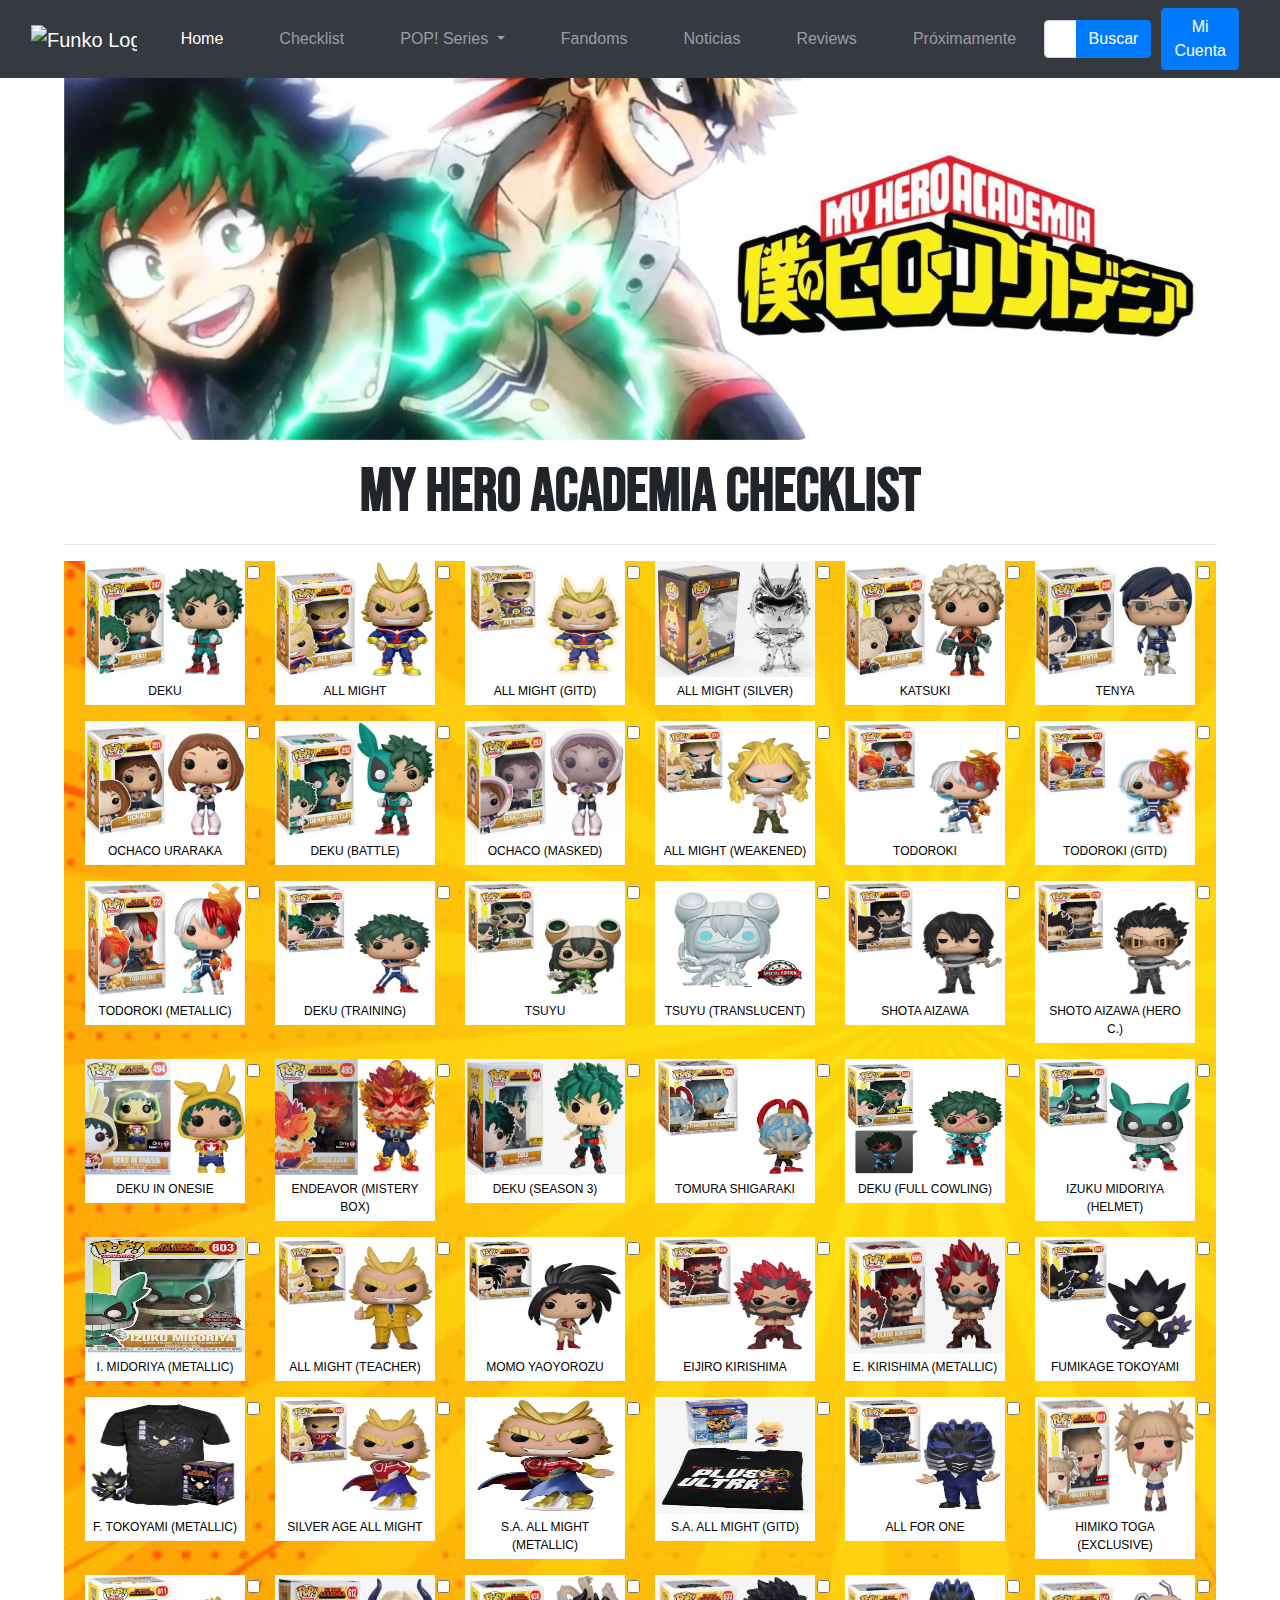
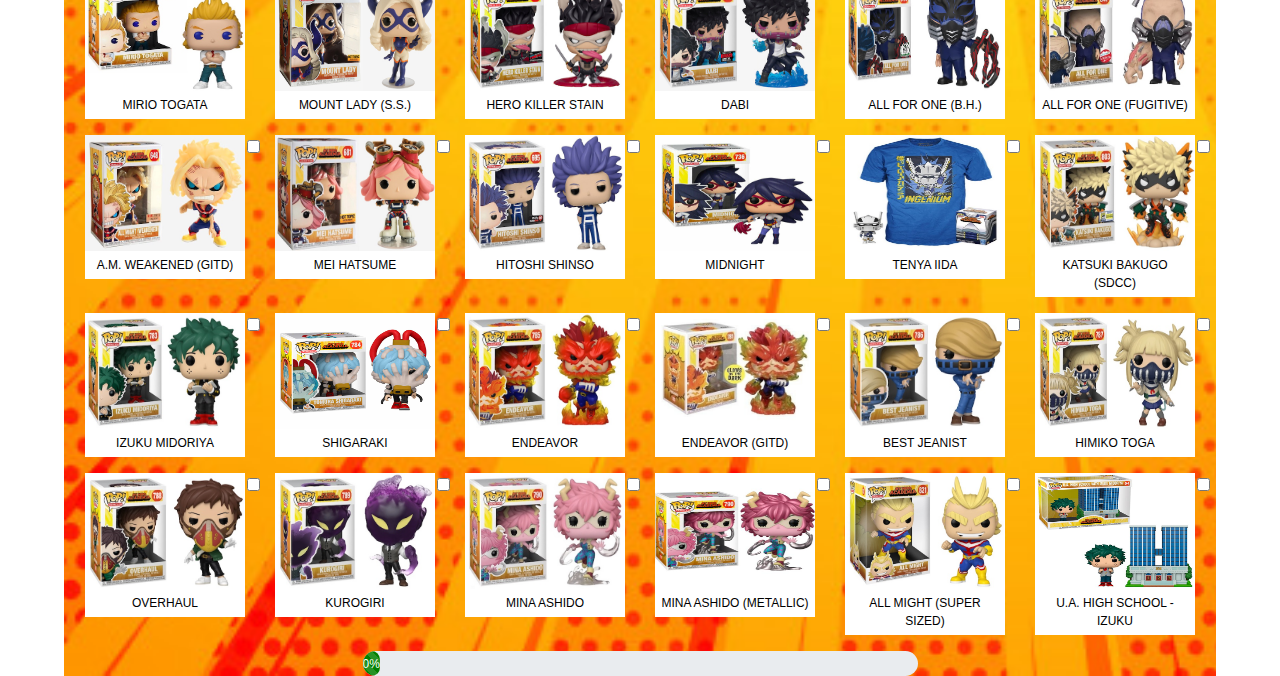
==== mhaChecklist.html @ 8d69cec7 "Checklist Demo Added" ====
<!DOCTYPE html>
<html lang="en">
<head>
    <meta charset="UTF-8">
    <meta http-equiv="X-UA-Compatible" content="IE=edge">
    <meta name="viewport" content="width=device-width, initial-scale=1.0">
    <link rel="preconnect" href="https://fonts.gstatic.com">
    <link href="https://fonts.googleapis.com/css2?family=Bebas+Neue&display=swap" rel="stylesheet">
    <link 
      rel="stylesheet" 
      href="https://stackpath.bootstrapcdn.com/bootstrap/4.4.1/css/bootstrap.min.css"
      integrity="sha384-Vkoo8x4CGsO3+Hhxv8T/Q5PaXtkKtu6ug5TOeNV6gBiFeWPGFN9MuhOf23Q9Ifjh"
      crossorigin="anonymous"
      >
      <link rel="stylesheet" href="styles.css">
      <link rel="shortcut icon" href="Assets/5425954-funko-everyone-is-a-fan-of-something-funko-funko-logo-png-380_360_preview.png">
    <title>My Hero Academia Checklist</title>
</head>
<body>
    <header>
  
        <nav class="navbar fixed-top navbar-expand-lg navbar-dark bg-dark">
            <div class="container-fluid">
              <a class="navbar-brand" href="index.html">
                <img width="100px" height="100%" src="Assets/funko-logo-1.png" alt="Funko Logo">
              </a>
              <button class="navbar-toggler" type="button" data-bs-toggle="collapse" data-bs-target="#navbarSupportedContent" aria-controls="navbarSupportedContent" aria-expanded="false" aria-label="Toggle navigation">
                <span class="navbar-toggler-icon"></span>
              </button>
              <div class="collapse navbar-collapse" id="navbarSupportedContent">
                <ul class="navbar-nav mx-auto mb-2 mb-lg-0">
                  <li class="nav-item">
                    <a class="nav-link active" aria-current="page" href="index.html">Home</a>
                  </li>
                  <li class="nav-item">
                    <a class="nav-link" href="#">Checklist</a>
                  </li>
                  <li class="nav-item dropdown">
                    <a class="nav-link dropdown-toggle" href="#" id="navbarDropdown" role="button" data-bs-toggle="dropdown" aria-expanded="false">
                      POP! Series
                    </a>
                    <ul class="dropdown-menu" aria-labelledby="navbarDropdown">
                      <li><a class="dropdown-item" href="#">Heroes</a></li>
                      <li><a class="dropdown-item" href="#">Películas</a></li>
                      <li><a class="dropdown-item" href="#">Televisión</a></li>
                      <li><a class="dropdown-item" href="#">Animación</a></li>
                      <li><a class="dropdown-item" href="#">Juegos</a></li>
                      <li><a class="dropdown-item" href="#">Deportes</a></li>
                      <li><a class="dropdown-item" href="#">Animales</a></li>
                      <li><a class="dropdown-item" href="#">Monstruos</a></li>
                      <li><a class="dropdown-item" href="#">SCI-FI</a></li>
                      <li><hr class="dropdown-divider"></li>
                      <li><a class="dropdown-item" href="#">Todos</a></li>
                    </ul>
                  </li>
                  <li class="nav-item">
                      <a class="nav-link" href="#">Fandoms</a>
                  </li>
                  <li class="nav-item">
                      <a class="nav-link" href="#">Noticias</a>
                  </li>
                  <li class="nav-item">
                    <a class="nav-link" href="#">Reviews</a>
                </li>
                  <li class="nav-item">
                      <a class="nav-link" href="#">Próximamente</a>
                  </li>
                </ul>
                <form class="d-flex justify-content-end search">
                  <input class="form-control me-2" type="search" placeholder="Search" aria-label="Search">
                  <button class="btn btn-primary" type="submit">Buscar</button>
                </form>
                <form class="form-inline my-2 my-lg-0 justify-content-end actions">
                    <button type="button" class="btn btn-primary">Mi Cuenta</button>
                </form>
              </div>
            </div>
          </nav>
          <figure class="banner">
              <img src="mhaAssets/banner.jpg" alt="Banner My Hero Academia">
          </figure>
    </header>
  </header>

  <main>
    <h1>My Hero Academia Checklist</h1>
    <hr class="wp-block-separator">

    <article id="mhaChecklist">
      <div class="container">
        <div class="row">
          <div class="col">
              <figure>
                <img src="mhaAssets/Funko-Pop-My-Hero-Academia-247-Deku.jpg" alt="Deku">
                <input type="checkbox" class="checkbox" id='check1' onclick='update()'>
                <figcaption>DEKU</figcaption>
              </figure>
          </div>
          <div class="col">
              <figure>
                <img src="mhaAssets/Funko-Pop-My-Hero-Academia-248-All-Might-Super-Sized.jpg" alt="All Might">
                <input type="checkbox" class="checkbox" id='check2'>
                <figcaption>ALL MIGHT</figcaption>
              </figure>
          </div>
          <div class="col">
              <figure>
                <img src="mhaAssets/Funko-Pop-My-Hero-Academia-Figures-248-All-Might-GITD-Glow-in-the-Dark-Funimation-Exclusive.jpg" alt="All Might GITD">
                <input type="checkbox" class="checkbox" id='check3'>
                <figcaption>ALL MIGHT (GITD)</figcaption>
              </figure>
          </div>
          <div class="col">
              <figure>
                <img src="mhaAssets/Funko-Pop-My-Hero-Academia-Figures-248-All-Might-Silver-Chrome-Funimation-Exclusive.jpg" alt="All Might Silver">
                <input type="checkbox" class="checkbox" id='check4'>
                <figcaption>ALL MIGHT (SILVER)</figcaption>
              </figure>
          </div>
          <div class="col">
              <figure>
                <img src="mhaAssets/Funko-Pop-My-Hero-Academia-249-Katsuki.jpg" alt="Katsuki">
                <input type="checkbox" class="checkbox" id='check5'>
                <figcaption>KATSUKI</figcaption>
              </figure>
          </div>
          <div class="col">
              <figure>
                <img src="mhaAssets/Funko-Pop-My-Hero-Academia-250-Tenya.jpg" alt="Tenya">
                <input type="checkbox" class="checkbox" id='check6'>
                <figcaption>TENYA</figcaption>
              </figure>
          </div>
        </div>
        <div class="row">
          <div class="col">
              <figure>
                <img src="mhaAssets/Funko-Pop-My-Hero-Academia-251-Ochaco.jpg" alt="Ochaco Uraraka">
                <input type="checkbox" class="checkbox" id='check7'>
                <figcaption>OCHACO URARAKA</figcaption>
              </figure>
          </div>
          <div class="col">
              <figure>
                <img src="mhaAssets/Funko-Pop-My-Hero-Academia-252-Deku-Battle-Hot-Topic-Exclusive.jpg" alt="Deku (battle)">
                <input type="checkbox" class="checkbox" id='check8'>
                <figcaption>DEKU (BATTLE)</figcaption>
              </figure>
          </div>
          <div class="col">
              <figure>
                <img src="mhaAssets/Funko-Pop-My-Hero-Academia-253-Ochaco-Masked-2017-SDCC-Funimation.jpg" alt="Ochaco (Masked)">
                <input type="checkbox" class="checkbox" id='check9'>
                <figcaption>OCHACO (MASKED)</figcaption>
              </figure>
          </div>
          <div class="col">
              <figure>
                <img src="mhaAssets/Funko-Pop-My-Hero-Academia-371-All-Might-Weakened.jpg" alt="All Might (Weakened)">
                <input type="checkbox" class="checkbox" id='check10'>
                <figcaption>ALL MIGHT (WEAKENED)</figcaption>
              </figure>
          </div>
          <div class="col">
              <figure>
                <img src="mhaAssets/Funko-Pop-My-Hero-Academia-372-Todoroki.jpg" alt="Todoroki">
                <input type="checkbox" class="checkbox" id='check11'>
                <figcaption>TODOROKI</figcaption>
              </figure>
          </div>
          <div class="col">
              <figure>
                <img src="mhaAssets/Funko-Pop-My-Hero-Academia-Figures-372-Todoroki-Glow-in-the-Dark-GITD-Convention-Exclusive.jpg" alt="Todoroki (GITD)">
                <input type="checkbox" class="checkbox" id='check12'>
                <figcaption>TODOROKI (GITD)</figcaption>
              </figure>
          </div>
        </div>
        <div class="row">
          <div class="col">
              <figure>
                <img src="mhaAssets/Funko-Pop-My-Hero-Academia-Figures-372-Todoroki-Metallic-Box-Warehouse-Exclusive.jpg" alt="Todoroki (Metallic)">
                <input type="checkbox" class="checkbox" id='check13'>
                <figcaption>TODOROKI (METALLIC)</figcaption>
              </figure>
          </div>
          <div class="col">
              <figure>
                <img src="mhaAssets/Funko-Pop-My-Hero-Academia-373-Deku-Training.jpg" alt="Deku (Training)">
                <input type="checkbox" class="checkbox" id='check14'>
                <figcaption>DEKU (TRAINING)</figcaption>
              </figure>
          </div>
          <div class="col">
              <figure>
                <img src="mhaAssets/Funko-Pop-My-Hero-Academia-374-Tsuyu.jpg" alt="Tsuyu">
                <input type="checkbox" class="checkbox" id='check15'>
                <figcaption>TSUYU</figcaption>
              </figure>
          </div>
          <div class="col">
              <figure>
                <img src="mhaAssets/Funko-Pop-My-Hero-Academia-374-Tsuyu-Translucent.jpg" alt="Tsuyu (Translucent)">
                <input type="checkbox" class="checkbox" id='check16'>
                <figcaption>TSUYU (TRANSLUCENT)</figcaption>
              </figure>
          </div>
          <div class="col">
              <figure>
                <img src="mhaAssets/Funko-Pop-My-Hero-Academia-375-Shota-Aizawa.jpg" alt="Shota Aizawa">
                <input type="checkbox" class="checkbox" id='check17'>
                <figcaption>SHOTA AIZAWA</figcaption>
              </figure>
          </div>
          <div class="col">
              <figure>
                <img src="mhaAssets/Funko-Pop-My-Hero-Academia-376-Shota-Aizawa-Hero-Costume-Hot-Topic.jpg" alt="Shota Aizawa (Hero Costume)">
                <input type="checkbox" class="checkbox" id='check18'>
                <figcaption>SHOTO AIZAWA (HERO C.)</figcaption>
              </figure>
          </div>
        </div>
        <div class="row">
          <div class="col">
              <figure>
                <img src="mhaAssets/Funko-Pop-My-Hero-Academia-494-Deku-in-Onesie-GameStop-Mystery-Box-Exclusive.jpg" alt="Deku in onesie">
                <input type="checkbox" class="checkbox" id='check19'>
                <figcaption>DEKU IN ONESIE</figcaption>
              </figure>
          </div>
          <div class="col">
              <figure>
                <img src="mhaAssets/Funko-Pop-My-Hero-Academia-495-Endeavor-GameStop-Mystery-Box-Exclusive.jpg" alt="Endeavor (Mistery Box)">
                <input type="checkbox" class="checkbox" id='check20'>
                <figcaption>ENDEAVOR (MISTERY BOX)</figcaption>
              </figure>
          </div>
          <div class="col">
              <figure>
                <img src="mhaAssets/Funko-Pop-My-Hero-Academia-Figures-564-Deku-Season-3-Hot-Topic-Exclusive.jpg" alt="Deku (Season 3)">
                <input type="checkbox" class="checkbox" id='check21'>
                <figcaption>DEKU (SEASON 3)</figcaption>
              </figure>
          </div>
          <div class="col">
              <figure>
                <img src="mhaAssets/Funko-Pop-My-Hero-Academia-Figures-565-Tomura-Shigaraki-Galactic-Toys-Exclusive.jpg" alt="Tomura Shigaraki (Galactic)">
                <input type="checkbox" class="checkbox" id='check22'>
                <figcaption>TOMURA SHIGARAKI</figcaption>
              </figure>
          </div>
          <div class="col">
              <figure>
                <img src="mhaAssets/Funko-Pop-My-Hero-Academia-Figures-596-Deku-Full-Cowl-Glow-in-the-Dark-Entertainment-Earth-Exclusive.jpg" alt="Deku (Full Cowling)">
                <input type="checkbox" class="checkbox" id='check23'>
                <figcaption>DEKU (FULL COWLING)</figcaption>
              </figure>
          </div>
          <div class="col">
              <figure>
                <img src="mhaAssets/Funko-Pop-My-Hero-Academia-Figures-603-Izuku-Midoriya-Deku-with-Helmet.jpg" alt="Izuku Midoriya (Helmet)">
                <input type="checkbox" class="checkbox" id='check24'>
                <figcaption>IZUKU MIDORIYA (HELMET)</figcaption>
              </figure>
          </div>
        </div>
        <div class="row">
          <div class="col">
              <figure>
                <img src="mhaAssets/Funko-Pop-My-Hero-Academia-Figures-603-Izuku-Midoriya-Metallic-FYE-Exclusive.jpg" alt="Izuku Midoriya (Metallic)">
                <input type="checkbox" class="checkbox" id='check25'>
                <figcaption>I. MIDORIYA (METALLIC)</figcaption>
              </figure>
          </div>
          <div class="col">
              <figure>
                <img src="mhaAssets/Funko-Pop-My-Hero-Academia-Figures-604-All-Might-Teacher.jpg" alt="All Might (Teacher)">
                <input type="checkbox" class="checkbox" id='check26'>
                <figcaption>ALL MIGHT (TEACHER)</figcaption>
              </figure>
          </div>
          <div class="col">
              <figure>
                <img src="mhaAssets/Funko-Pop-My-Hero-Academia-Figures-605-Momo-Yaoyorozu.jpg" alt="Momo Yaoyorozu">
                <input type="checkbox" class="checkbox" id='check27'>
                <figcaption>MOMO YAOYOROZU</figcaption>
              </figure>
          </div>
          <div class="col">
              <figure>
                <img src="mhaAssets/Funko-Pop-My-Hero-Academia-Figures-606-Eijiro-Kirishima.jpg" alt="Eijiro Kirishima">
                <input type="checkbox" class="checkbox" id='check28'>
                <figcaption>EIJIRO KIRISHIMA</figcaption>
              </figure>
          </div>
          <div class="col">
              <figure>
                <img src="mhaAssets/Funko-Pop-My-Hero-Academia-Figures-606-Eijiro-Kirishima-Metallic-BoxLunch-Exclusive.jpg" alt="Eijiro Kirishima (Metallic)">
                <input type="checkbox" class="checkbox" id='check29'>
                <figcaption>E. KIRISHIMA (METALLIC)</figcaption>
              </figure>
          </div>
          <div class="col">
              <figure>
                <img src="mhaAssets/Funko-Pop-My-Hero-Academia-Figures-607-Fumikage-Tokoyami.jpg" alt="Fumikage Tokoyami">
                <input type="checkbox" class="checkbox" id='check30'>
                <figcaption>FUMIKAGE TOKOYAMI</figcaption>
              </figure>
          </div>
        </div>
        <div class="row">
          <div class="col">
              <figure>
                <img src="mhaAssets/Funko-Pop-My-Hero-Academia-Figures-Fumikage-Tokoyami-Metallic-GameStop-T-Shirt-Bundle-Exclusive.jpg" alt="Fumikage Tokoyami (Metallic)">
                <input type="checkbox" class="checkbox" id='check31'>
                <figcaption>F. TOKOYAMI (METALLIC)</figcaption>
              </figure>
          </div>
          <div class="col">
              <figure>
                <img src="mhaAssets/Funko-Pop-My-Hero-Academia-Figures-608-Silver-Age-All-Might.jpg" alt="Silver Age All Might">
                <input type="checkbox" class="checkbox" id='check32'>
                <figcaption>SILVER AGE ALL MIGHT</figcaption>
              </figure>
          </div>
          <div class="col">
              <figure>
                <img src="mhaAssets/Funko-Pop-My-Hero-Academia-Figures-608-Silver-Age-All-Might-Metallic-Barnes-Noble-Exclusive.jpg" alt="Silver Age All Might (Metallic)">
                <input type="checkbox" class="checkbox" id='check33'>
                <figcaption>S.A. ALL MIGHT (METALLIC)</figcaption>
              </figure>
          </div>
          <div class="col">
              <figure>
                <img src="mhaAssets/Funko-Pop-My-Hero-Academia-Figures-608-Silver-Age-All-Might-Glow-in-the-Dark-Hot-Topic-T-Shirt-Bundle-Exclusive.jpg" alt="Silver Age All Might (GITD)">
                <input type="checkbox" class="checkbox" id='check34'>
                <figcaption>S.A. ALL MIGHT (GITD)</figcaption>
              </figure>
          </div>
          <div class="col">
              <figure>
                <img src="mhaAssets/Funko-Pop-My-Hero-Academia-Figures-609-All-for-One.jpg" alt="All for One">
                <input type="checkbox" class="checkbox" id='check35'>
                <figcaption>ALL FOR ONE</figcaption>
              </figure>
          </div>
          <div class="col">
              <figure>
                <img src="mhaAssets/Funko-Pop-My-Hero-Academia-Figures-610-Himiko-Toga-AAA-Anime-Exclusive.jpg" alt="Himiko Toga (Exclusive)">
                <input type="checkbox" class="checkbox" id='check36'>
                <figcaption>HIMIKO TOGA (EXCLUSIVE)</figcaption>
              </figure>
          </div>
        </div>
        <div class="row">
          <div class="col">
              <figure>
                <img src="mhaAssets/Funko-Pop-My-Hero-Academia-Figures-611-Mirio-Togata-Chalice-Collectibles-Exclusive-new.jpg" alt="Mirio Togata">
                <input type="checkbox" class="checkbox" id='check37'>
                <figcaption>MIRIO TOGATA</figcaption>
              </figure>
          </div>
          <div class="col">
              <figure>
                <img src="mhaAssets/Funko-Pop-My-Hero-Academia-Figures-612-Mount-Lady-622-Super-Sized-Hot-Topic-Exclusive.jpg" alt="Mount Lady (Super Sized)">
                <input type="checkbox" class="checkbox" id='check38'>
                <figcaption>MOUNT LADY (S.S.)</figcaption>
              </figure>
          </div>
          <div class="col">
              <figure>
                <img src="mhaAssets/2019-Funko-New-York-Comic-Con-Exclusives-Figures-Funko-Pop-My-Hero-Academia-636-Hero-Killer-Stain.jpg" alt="Hero Killer Stain">
                <input type="checkbox" class="checkbox" id='check39'>
                <figcaption>HERO KILLER STAIN</figcaption>
              </figure>
          </div>
          <div class="col">
              <figure>
                <img src="mhaAssets/2019-Funko-New-York-Comic-Con-Exclusives-Funko-Pop-My-Hero-Academia-637-Dabi-NYCC-Exclusive-Figure.jpg" alt="Dabi">
                <input type="checkbox" class="checkbox" id='check40'>
                <figcaption>DABI</figcaption>
              </figure>
          </div>
          <div class="col">
              <figure>
                <img src="mhaAssets/Funko-Pop-My-Hero-Academia-Figures-646-All-for-One-with-Battle-Hand-Big-Apple-Collectables-Exclusive.jpg" alt="All for One (Battle Hand)">
                <input type="checkbox" class="checkbox" id='check41'>
                <figcaption>ALL FOR ONE (B.H.)</figcaption>
              </figure>
          </div>
          <div class="col">
              <figure>
                <img src="mhaAssets/Funko-Pop-My-Hero-Academia-Figures-647-All-For-One-Fugitive-Toys-Exclusive.jpg" alt="All for One (Fugitive)">
                <input type="checkbox" class="checkbox" id='check42'>
                <figcaption>ALL FOR ONE (FUGITIVE)</figcaption>
              </figure>
          </div>
        </div>
        <div class="row">
          <div class="col">
              <figure>
                <img src="mhaAssets/Funko-Pop-Dragon-Ball-Z-Vinyl-Figures-648-All-Might-Weakened-Glow-GITD-BoxLunch-Exclusive.jpg" alt="All Might Weakened (GITD)">
                <input type="checkbox" class="checkbox" id='check43'>
                <figcaption>A.M. WEAKENED (GITD)</figcaption>
              </figure>
          </div>
          <div class="col">
              <figure>
                <img src="mhaAssets/Funko-Pop-My-Hero-Academia-Figures-681-Mei-Hatsume-Hot-Topic-Exclusive.jpg" alt="Mei Hatsume">
                <input type="checkbox" class="checkbox" id='check44'>
                <figcaption>MEI HATSUME</figcaption>
              </figure>
          </div>
          <div class="col">
              <figure>
                <img src="mhaAssets/Funko-Pop-My-Hero-Academia-Figures-695-Hitoshi-Shinso-GameStop-Exclusive.jpg" alt="Hitoshi Shinso">
                <input type="checkbox" class="checkbox" id='check45'>
                <figcaption>HITOSHI SHINSO</figcaption>
              </figure>
          </div>
          <div class="col">
              <figure>
                <img src="mhaAssets/Funko-Pop-My-Hero-Academia-Vinyl-Figures-736-Midnight-Galactic-Toys-Exclusive.jpg" alt="Midnight">
                <input type="checkbox" class="checkbox" id='check46'>
                <figcaption>MIDNIGHT</figcaption>
              </figure>
          </div>
          <div class="col">
              <figure>
                <img src="mhaAssets/Funko-Pop-My-Hero-Academia-Figures-Tenya-Iida-GameStop-T-Shirt-Bundle-Exclusive.jpg" alt="Tenya Iida">
                <input type="checkbox" class="checkbox" id='check47'>
                <figcaption>TENYA IIDA</figcaption>
              </figure>
          </div>
          <div class="col">
              <figure>
                <img src="mhaAssets/2020-Funko-San-Diego-Comic-Con-Exclusives-Funko-Pop-My-Hero-Academia-803-Katsuki-Bakugo-SDCC-Exclusive.jpg" alt="Katsuki Bakugo (SDCC)">
                <input type="checkbox" class="checkbox" id='check48'>
                <figcaption>KATSUKI BAKUGO (SDCC)</figcaption>
              </figure>
          </div>
        </div>
        <div class="row">
          <div class="col">
              <figure>
                <img src="mhaAssets/Funko-Pop-My-Hero-Academia-Figures-783-Izuku-Midoriya.jpg" alt="Izuku Midoriya">
                <input type="checkbox" class="checkbox" id='check49'>
                <figcaption>IZUKU MIDORIYA</figcaption>
              </figure>
          </div>
          <div class="col">
              <figure>
                <img src="mhaAssets/Funko-Pop-My-Hero-Academia-Figures-Shigaraki.jpg" alt="Shigaraki">
                <input type="checkbox" class="checkbox" id='check50'>
                <figcaption>SHIGARAKI</figcaption>
              </figure>
          </div>
          <div class="col">
              <figure>
                <img src="mhaAssets/Funko-Pop-My-Hero-Academia-Figures-785-Endeavor.jpg" alt="Endeavor">
                <input type="checkbox" class="checkbox" id='check51'>
                <figcaption>ENDEAVOR</figcaption>
              </figure>
          </div>
          <div class="col">
              <figure>
                <img src="mhaAssets/Funko-Pop-My-Hero-Academia-Figures-785-Endeavor-GITD.jpg" alt="Endeavor (GITD)">
                <input type="checkbox" class="checkbox" id='check52'>
                <figcaption>ENDEAVOR (GITD)</figcaption>
              </figure>
          </div>
          <div class="col">
              <figure>
                <img src="mhaAssets/Funko-Pop-My-Hero-Academia-Figures-786-Best-Jeanist.jpg" alt="Best Jeanist">
                <input type="checkbox" class="checkbox" id='check53'>
                <figcaption>BEST JEANIST</figcaption>
              </figure>
          </div>
          <div class="col">
              <figure>
                <img src="mhaAssets/Funko-Pop-My-Hero-Academia-Figures-787-Himiko-Toga.jpg" alt="Himiko Toga">
                <input type="checkbox" class="checkbox" id='check54'>
                <figcaption>HIMIKO TOGA</figcaption>
              </figure>
          </div>
        </div>
        <div class="row">
          <div class="col">
              <figure>
                <img src="mhaAssets/Funko-Pop-My-Hero-Academia-Figures-788-Overhaul.jpg" alt="Overhaul">
                <input type="checkbox" class="checkbox" id='check55'>
                <figcaption>OVERHAUL</figcaption>
              </figure>
          </div>
          <div class="col">
              <figure>
                <img src="mhaAssets/Funko-Pop-My-Hero-Academia-Figures-789-Kurogiri.jpg" alt="Kurogiri">
                <input type="checkbox" class="checkbox" id='check56'>
                <figcaption>KUROGIRI</figcaption>
              </figure>
          </div>
          <div class="col">
              <figure>
                <img src="mhaAssets/Funko-Pop-My-Hero-Academia-Figures-790-Mina-Ashido.jpg" alt="Mina Ashido">
                <input type="checkbox" class="checkbox" id='check57'>
                <figcaption>MINA ASHIDO</figcaption>
              </figure>
          </div>
          <div class="col">
              <figure>
                <img src="mhaAssets/Funko-Pop-My-Hero-Academia-Figures-790-Mina-Ashido-Metallic.jpg" alt="Mina Ashido (Metallic)">
                <input type="checkbox" class="checkbox" id='check58'>
                <figcaption>MINA ASHIDO (METALLIC)</figcaption>
              </figure>
          </div>
          <div class="col">
              <figure>
                <img src="mhaAssets/Funko-Pop-My-Hero-Academia-Figures-821-All-Might-10-Super-Sized.jpg" alt="All Might (Super Sized)">
                <input type="checkbox" class="checkbox" id='check59'>
                <figcaption>ALL MIGHT (SUPER SIZED)</figcaption>
              </figure>
          </div>
          <div class="col">
              <figure>
                <img src="mhaAssets/Funko-Pop-My-Hero-Academia-Town-Figures-04-U.A.-High-School-with-Izuku-Midoriya-1.jpg" alt="U.A. High School with Izuku">
                <input type="checkbox" class="checkbox" id='check60'>
                <figcaption>U.A. HIGH SCHOOL - IZUKU</figcaption>
              </figure>
          </div>
        </div>
        <div class="row">
          <div class="col">
            <div class="progress">
              <div id="mhaProgressBar" class="progress-bar progress-bar-striped progress-bar-animated" role="progressbar" aria-valuenow="0" aria-valuemin="0" aria-valuemax="100">
                0%
              </div>
            </div>
          </div>
        </div>
      </div>
    </article>
  </main>
          <script
              src="https://cdn.jsdelivr.net/npm/bootstrap@5.0.1/dist/js/bootstrap.bundle.min.js" 
              integrity="sha384-gtEjrD/SeCtmISkJkNUaaKMoLD0//ElJ19smozuHV6z3Iehds+3Ulb9Bn9Plx0x4" 
              crossorigin="anonymous">
              
              function update() {
                let checked = 0
                let progress = document.querySelector('.progress-bar')
                let mhaChecklist = document.querySelectorAll('input[type=checkbox]')
                
                boxes = mhaChecklist.querySelectorAll('input[type=checkbox]:checked')
                checked = boxes.length

                progress.style.width = ((checked / 60) * 100) + '%'
              }

          </script>
</body>
</html>
---- styles.css ----
/* _global-scss */
/* Colores */
/* Fuentes */
/* Placeholders */
* {
  box-sizing: border-box;
  margin: 0;
  padding: 0;
}

body {
  margin: 0;
  padding: 0 5%;
  text-align: left;
}

img {
  vertical-align: middle;
}

.fixed-top {
  position: fixed;
  top: 0;
  right: 0;
  left: 0;
}

.navbar {
  text-align: center;
}

.nav-item {
  margin-left: 20px;
  margin-right: 20px;
}

.banner img {
  width: 100%;
  margin-top: 56px;
  height: 80%;
}

.actions {
  text-align: right;
  width: 10%;
}

.actions > * {
  margin-right: 10px;
  margin-left: 10px;
}

.search > button {
  margin-left: -10px;
  border-top-left-radius: 0;
  border-bottom-left-radius: 0;
}

.welcome {
  display: flex;
  margin: 30px auto 0 auto;
  align-items: center;
  background-color: #0061b2;
}

.welcome figure {
  margin-bottom: 0;
}

h1 {
  font-family: "Bebas Neue", cursive;
  font-size: 60px;
  text-align: center;
  margin-bottom: 16px;
  font-weight: 900;
}

h3 {
  font-family: "Bebas Neue", cursive;
  font-size: 40px;
  text-align: center;
}

.item-container {
  padding: 5%;
}

.item-container h3 {
  color: #ffffff;
  text-align: left;
}

.item-container p {
  color: #ffffff;
  text-align: justify;
}

.fandoms-principales {
  background-color: #0061b2;
  color: #ffffff;
}

.texto-fandoms-principales {
  padding: 5%;
}

.texto-fandoms-principales p {
  text-align: justify;
}

figcaption {
  background-color: #ffffff;
  color: #000;
  padding: 5px;
  box-sizing: border-box;
  text-align: center;
  font-size: 12px;
}

.logos-fandoms-principales img {
  width: 100%;
  height: 116px;
}

.container {
  column-gap: 30px;
  row-gap: 30px;
}

.categorias-principales {
  background-color: #0061b2;
  color: #ffffff;
}

.logos-categorias-principales img {
  width: 100%;
  height: 136px;
}

.texto-categorias-principales {
  padding: 5%;
}

.texto-categorias-principales p {
  text-align: justify;
}

.news {
  background-color: #0061b2;
  padding: 5%;
  text-align: center;
}

.news h3 {
  font-family: "Bebas Neue", cursive;
  font-size: 40px;
  color: #ffffff;
}

.news .container {
  padding: 5%;
}

.card {
  margin-bottom: 16px;
}

.card-title {
  text-align: left;
}

.card-text {
  font-size: 14px;
  text-align: left;
}

.social-img {
  width: 12%;
  height: 12%;
}

#mhaChecklist {
  background-image: url("mhaAssets/fondoChecklistMha.jpg");
  background-repeat: no-repeat;
  background-size: cover;
}

#mhaChecklist img {
  width: 100%;
  height: 116px;
}

.checkbox {
  position: absolute;
  right: 0px;
  top: 5px;
}

.progress {
  height: 25px;
  width: 50%;
  margin: auto;
  border-radius: 20px;
}

.progress-bar {
  background-color: green;
  border-radius: 20px;
}

/*# sourceMappingURL=styles.css.map */
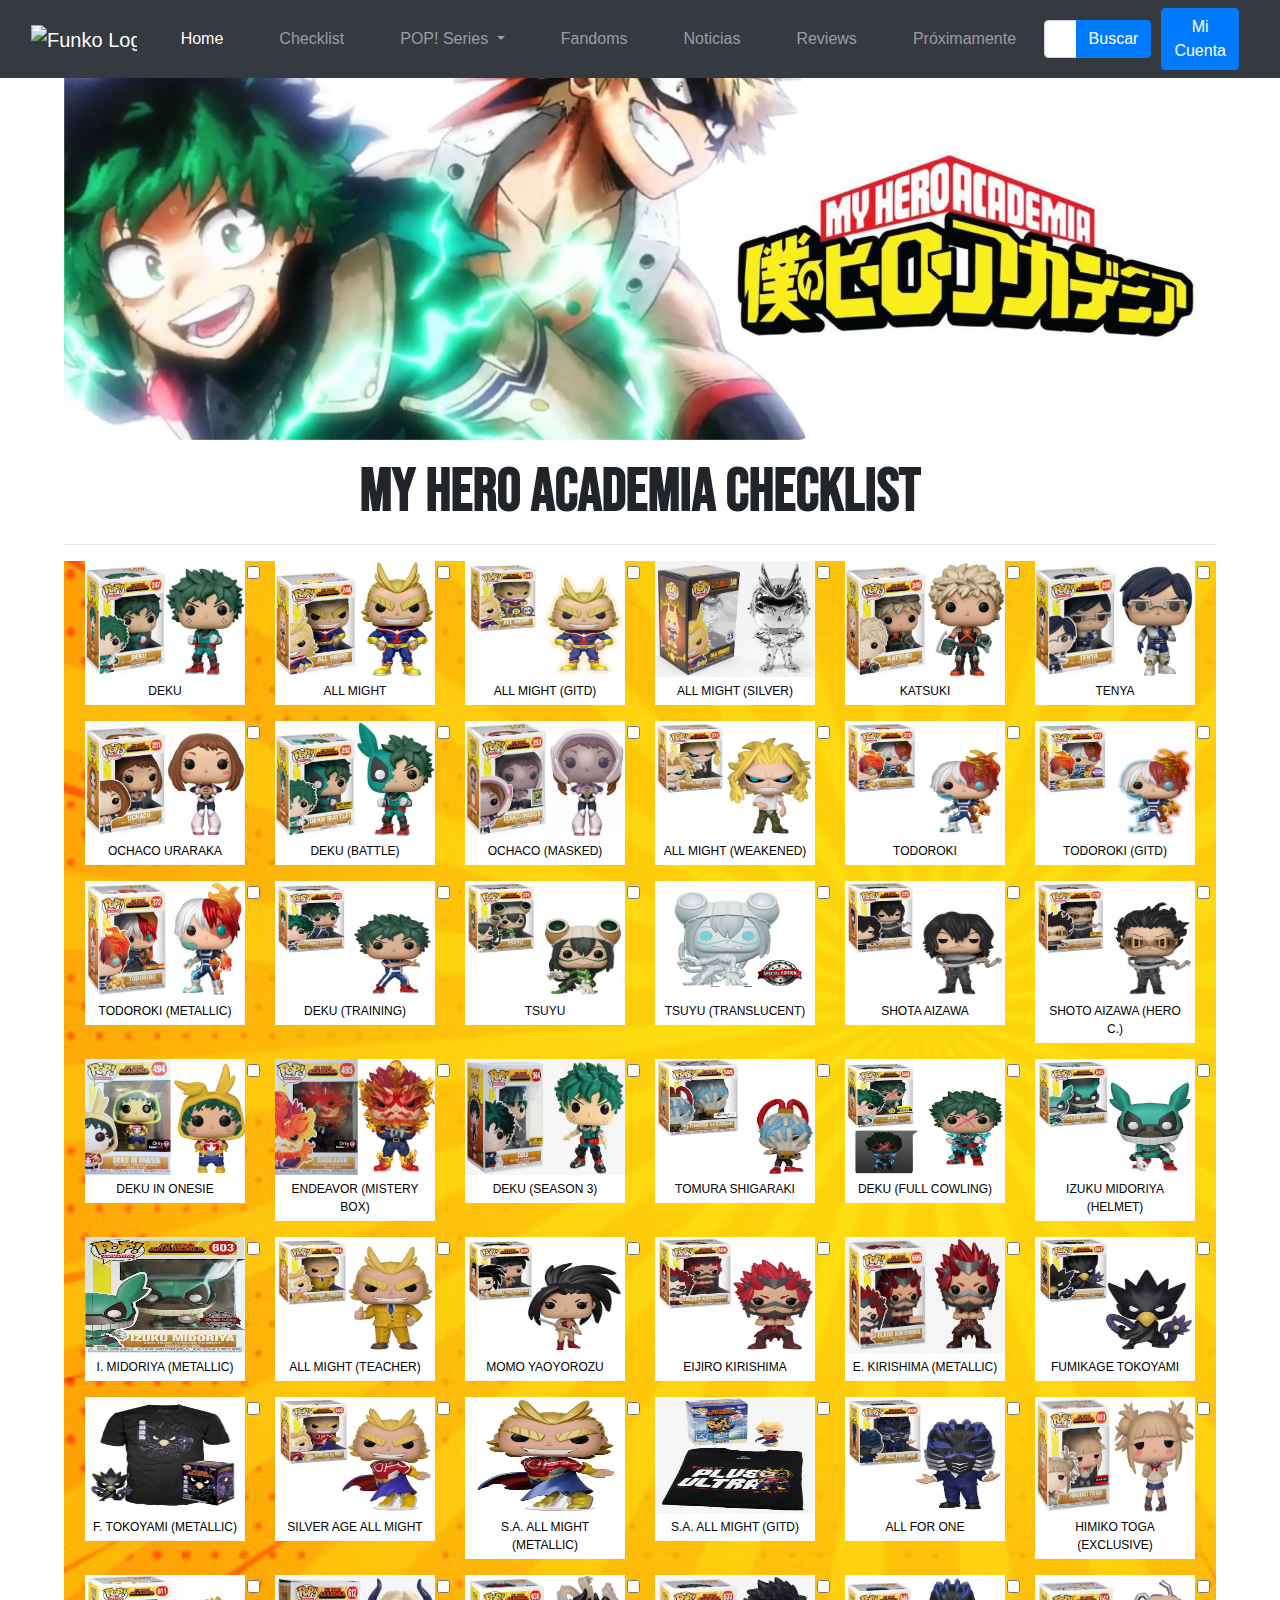
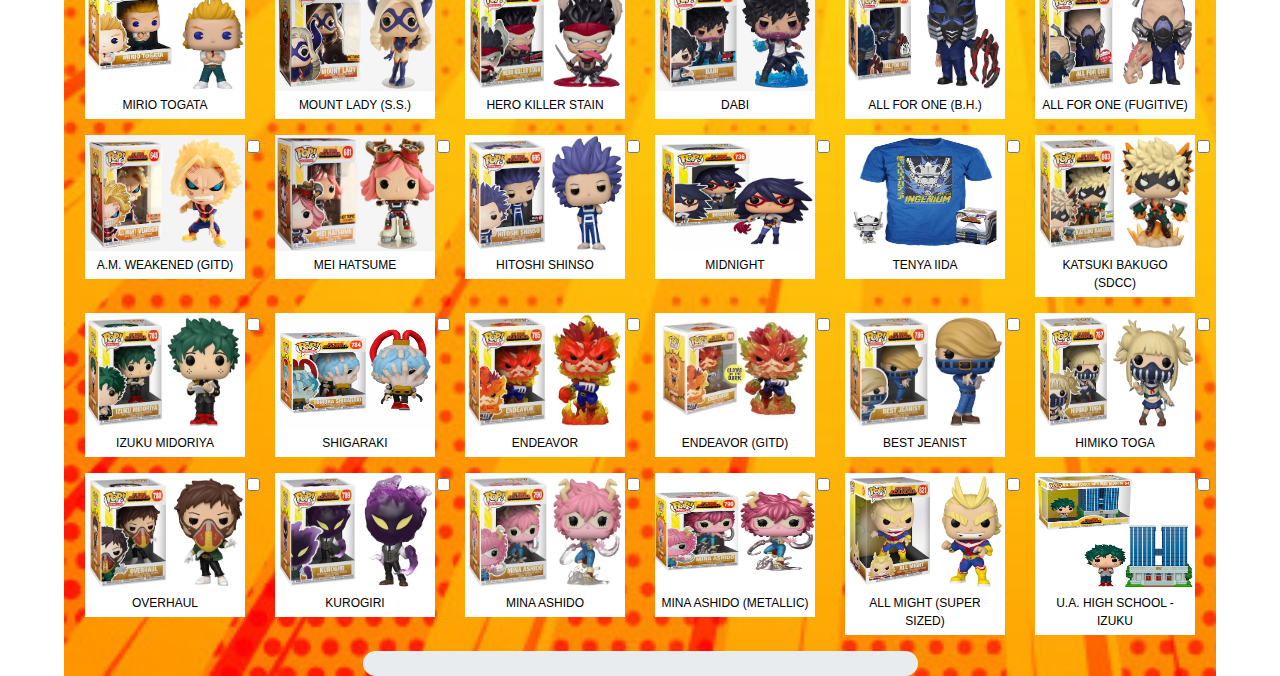
==== commit 5ef16007: "Progress Bar Fix 1" ====
--- a/mhaChecklist.html
+++ b/mhaChecklist.html
@@ -532,30 +532,32 @@
           <div class="col">
             <div class="progress">
               <div id="mhaProgressBar" class="progress-bar progress-bar-striped progress-bar-animated" role="progressbar" aria-valuenow="0" aria-valuemin="0" aria-valuemax="100">
-                0%
               </div>
             </div>
           </div>
         </div>
       </div>
     </article>
-  </main>
-          <script
-              src="https://cdn.jsdelivr.net/npm/bootstrap@5.0.1/dist/js/bootstrap.bundle.min.js" 
-              integrity="sha384-gtEjrD/SeCtmISkJkNUaaKMoLD0//ElJ19smozuHV6z3Iehds+3Ulb9Bn9Plx0x4" 
-              crossorigin="anonymous">
-              
-              function update() {
-                let checked = 0
-                let progress = document.querySelector('.progress-bar')
-                let mhaChecklist = document.querySelectorAll('input[type=checkbox]')
-                
-                boxes = mhaChecklist.querySelectorAll('input[type=checkbox]:checked')
-                checked = boxes.length
+</main>
+<script
+  src="https://cdn.jsdelivr.net/npm/bootstrap@5.0.1/dist/js/bootstrap.bundle.min.js" 
+  integrity="sha384-gtEjrD/SeCtmISkJkNUaaKMoLD0//ElJ19smozuHV6z3Iehds+3Ulb9Bn9Plx0x4" 
+  crossorigin="anonymous">
+</script>
+<script>
+  function update() {
+    let checked = 0
+    let progress = document.getElementById('mhaProgressBar')
+    let mhaChecklist = document.querySelectorAll('input[type=checkbox]')
+    
+    let boxes = document.querySelectorAll('input[type=checkbox]:checked')
+    checked = boxes.length
+    progress.style.width = ((checked / 60) * 100) + '%'
+    let text = document.createTextNode(((checked / 60) * 100))
+    progress.appendChild(text)
+  }
 
-                progress.style.width = ((checked / 60) * 100) + '%'
-              }
-
-          </script>
+  document.addEventListener('click', update)
+</script>
 </body>
 </html>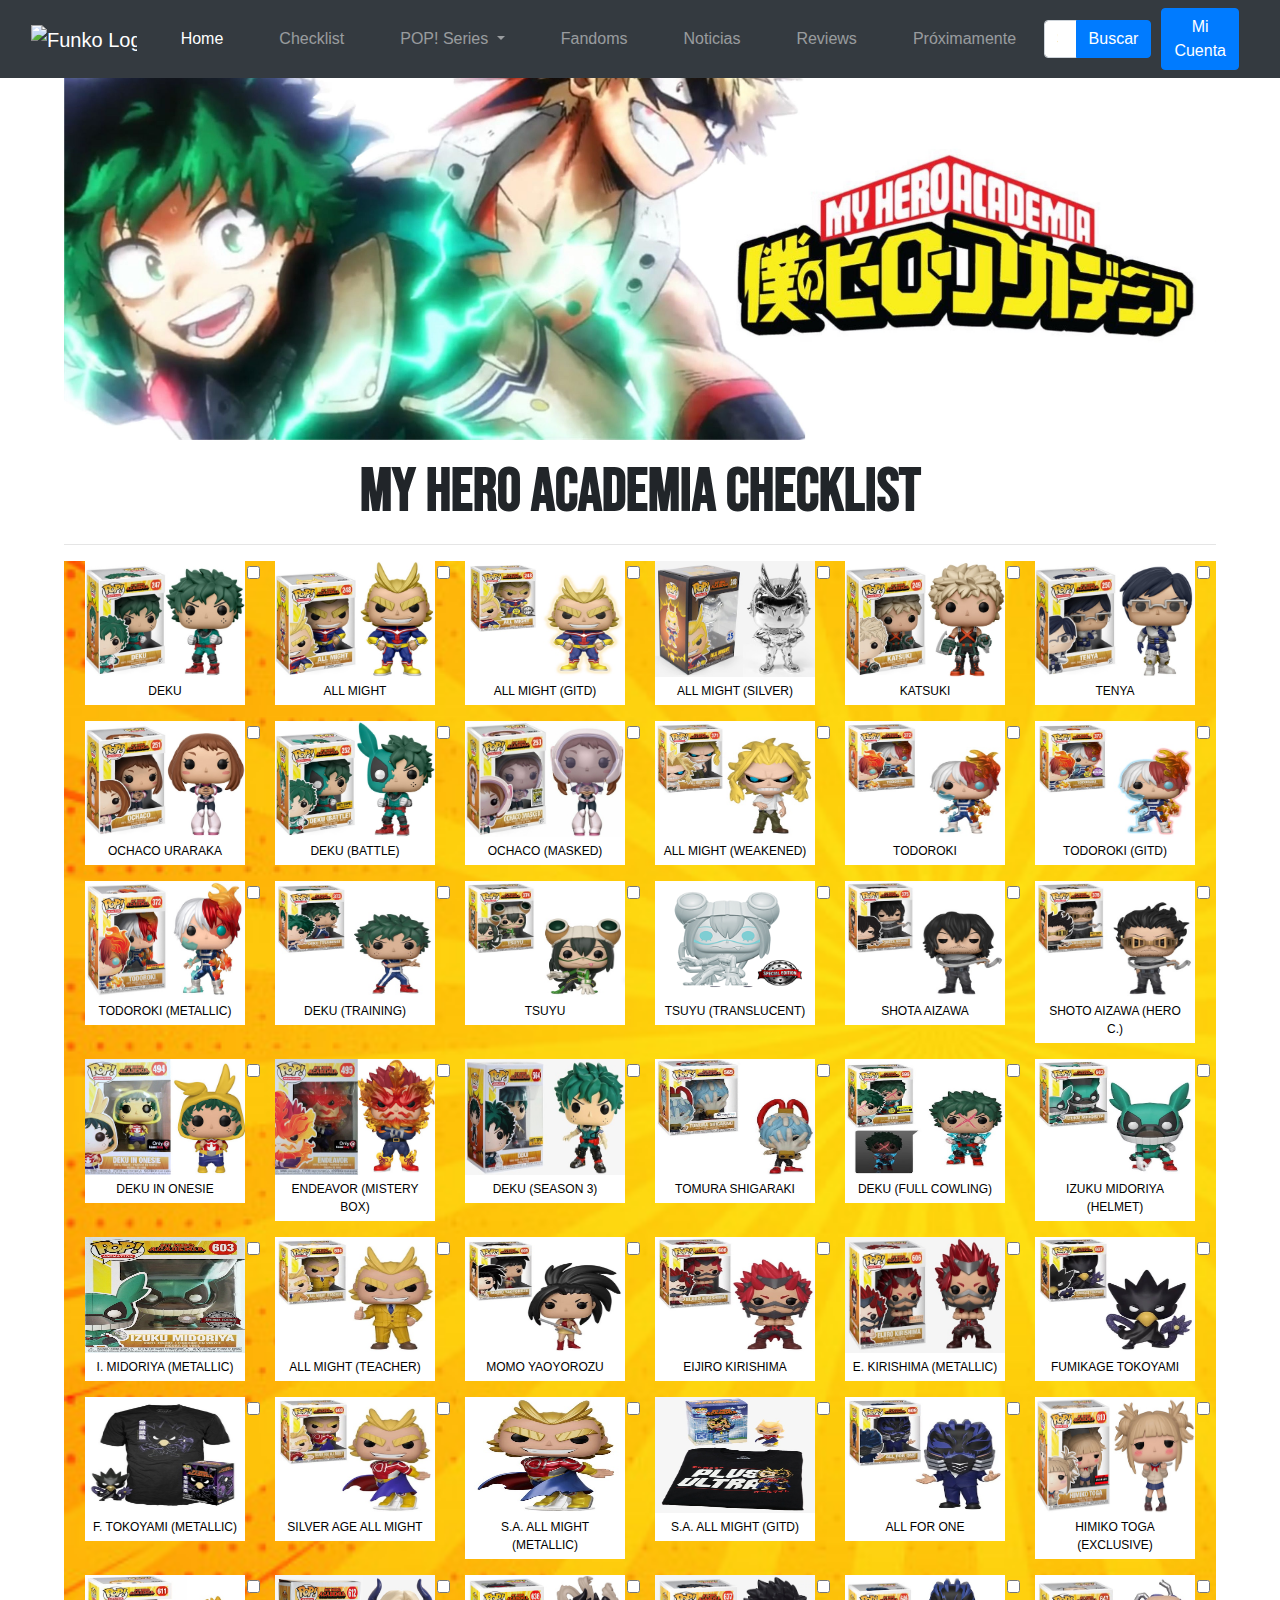
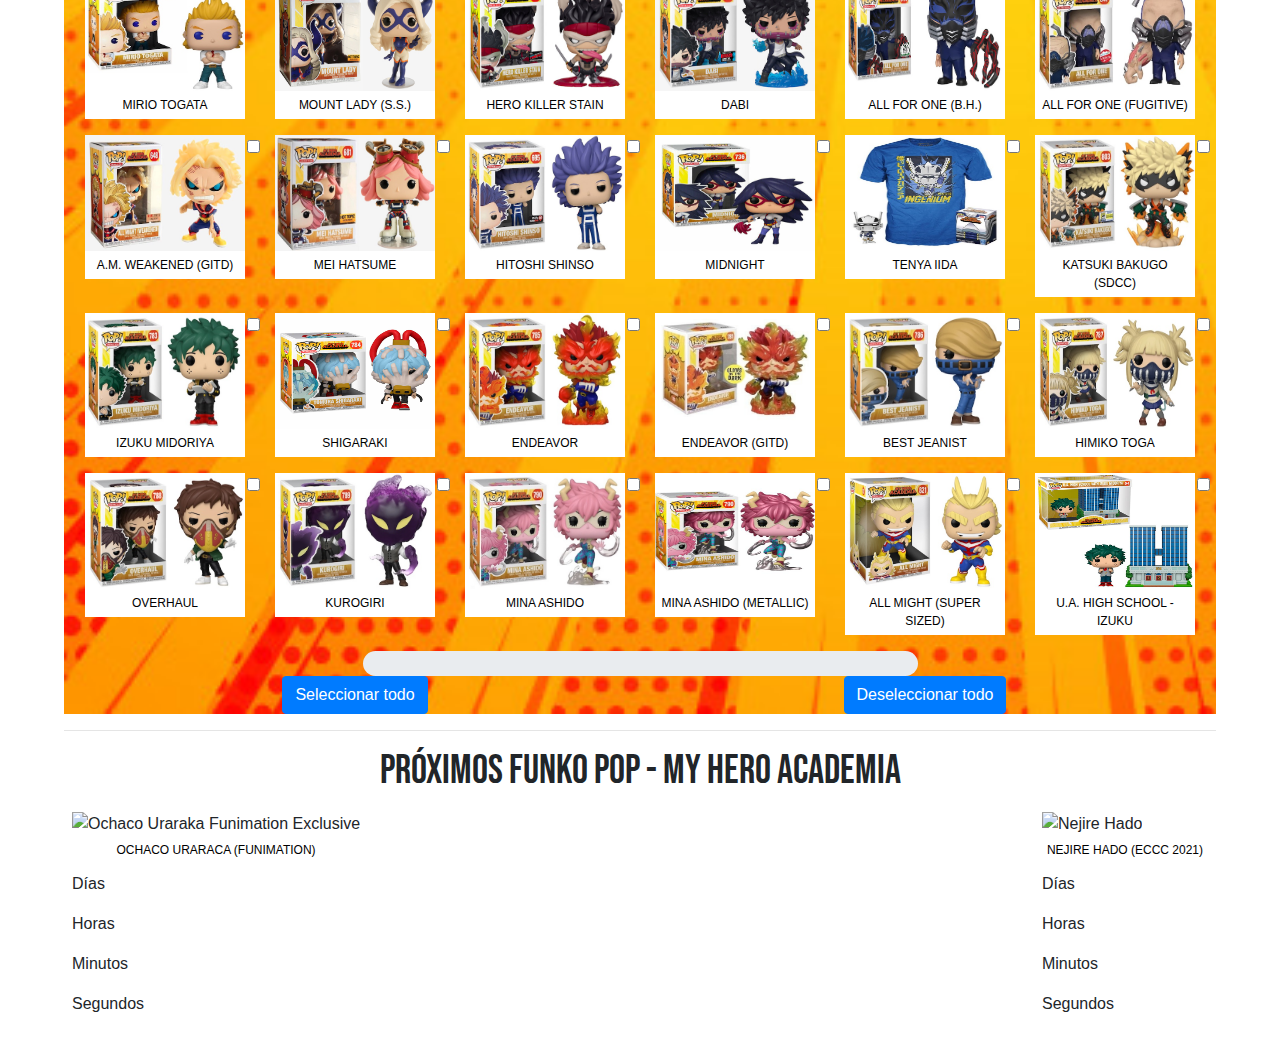
==== commit 31d9aa2f: "Creating external JS" ====
--- a/mhaChecklist.html
+++ b/mhaChecklist.html
@@ -6,6 +6,7 @@
     <meta name="viewport" content="width=device-width, initial-scale=1.0">
     <link rel="preconnect" href="https://fonts.gstatic.com">
     <link href="https://fonts.googleapis.com/css2?family=Bebas+Neue&display=swap" rel="stylesheet">
+    <link href="https://fonts.googleapis.com/css2?family=Poppins:wght@600&display=swap" rel="stylesheet">
     <link 
       rel="stylesheet" 
       href="https://stackpath.bootstrapcdn.com/bootstrap/4.4.1/css/bootstrap.min.css"
@@ -531,33 +532,98 @@
         <div class="row">
           <div class="col">
             <div class="progress">
-              <div id="mhaProgressBar" class="progress-bar progress-bar-striped progress-bar-animated" role="progressbar" aria-valuenow="0" aria-valuemin="0" aria-valuemax="100">
+              <div id="progressBar" class="progress-bar progress-bar-striped progress-bar-animated" role="progressbar" aria-valuenow="0" aria-valuemin="0" aria-valuemax="100">
+                0%
               </div>
             </div>
+          </div>
+        </div>
+        <div class="row">
+          <div class="col text-center">
+            <button type="button" id="select-all" class="btn btn-primary" onclick="selectAll()">Seleccionar todo</button>
+          </div>
+          <div class="col text-center">
+            <button type="button" id="deselect-all" class="btn btn-primary" onclick="deselectAll()">Deseleccionar todo</button>
           </div>
         </div>
       </div>
     </article>
 </main>
+
+<hr class="wp-block-separator">
+
+<section>
+  <h3>Próximos Funko Pop - My Hero Academia</h3>
+  <div class="coming-soon-funkos d-flex justify-content-between p-2">
+    <figure>
+      <img src="mhaAssets/Funko-Pop-My-Hero-Academia-Figures-887-Ochaco-Uraraka-Funimation.jpg" alt="Ochaco Uraraka Funimation Exclusive">
+      <figcaption>OCHACO URARACA (FUNIMATION)</figcaption>
+      <div id="countdown-ochaco" class="countdown">
+        <div class="time">
+          <h2 id="daysochaco" class="days"></h2>
+          <p>Días</p>
+        </div>
+        <div class="time">
+          <h2 id="hoursochaco" class="hours"></h2>
+          <p>Horas</p>
+        </div>
+        <div class="time">
+          <h2 id="minutesochaco" class="minutes"></h2>
+          <p>Minutos</p>
+        </div>
+        <div class="time">
+          <h2 id="secondsochaco" class="seconds"></h2>
+          <p>Segundos</p>
+        </div>
+      </div>
+    </figure>
+    <figure>
+      <img src="mhaAssets/Funko-Pop-My-Hero-Academia-Figures-911-Nejire-Hado.jpg" alt="Nejire Hado">
+      <figcaption>NEJIRE HADO (ECCC 2021)</figcaption>
+      <div id="countdown-nejire" class="countdown">
+        <div class="time">
+          <h2 id="days-nejire" class="days"></h2>
+          <p>Días</p>
+        </div>
+        <div class="time">
+          <h2 id="hours-nejire" class="hours"></h2>
+          <p>Horas</p>
+        </div>
+        <div class="time">
+          <h2 id="minutes-nejire" class="minutes"></h2>
+          <p>Minutos</p>
+        </div>
+        <div class="time">
+          <h2 id="seconds-nejire" class="seconds"></h2>
+          <p>Segundos</p>
+        </div>
+      </div>
+    </figure>
+  </div>
+</section>
+
+<div id="modal" class="modal" tabindex="-1" role="dialog" aria-hidden="true">
+  <div class="modal-dialog">
+    <div class="modal-content">
+      <div class="modal-header">
+        <h5 class="modal-title">¡Felicidades!</h5>
+        <button type="button" id="close-modal" class="close" data-dismiss="modal" aria-label="Close">
+          <span aria-hidden="true">&times;</span>
+        </button>
+      </div>
+      <div class="modal-body">
+        <p>Has completado ésta colección.</p>
+      </div>
+    </div>
+  </div>
+</div>
+
 <script
   src="https://cdn.jsdelivr.net/npm/bootstrap@5.0.1/dist/js/bootstrap.bundle.min.js" 
   integrity="sha384-gtEjrD/SeCtmISkJkNUaaKMoLD0//ElJ19smozuHV6z3Iehds+3Ulb9Bn9Plx0x4" 
   crossorigin="anonymous">
 </script>
-<script>
-  function update() {
-    let checked = 0
-    let progress = document.getElementById('mhaProgressBar')
-    let mhaChecklist = document.querySelectorAll('input[type=checkbox]')
-    
-    let boxes = document.querySelectorAll('input[type=checkbox]:checked')
-    checked = boxes.length
-    progress.style.width = ((checked / 60) * 100) + '%'
-    let text = document.createTextNode(((checked / 60) * 100))
-    progress.appendChild(text)
-  }
-
-  document.addEventListener('click', update)
-</script>
+<script src="checklist.js"></script>
+<script src="countdowns.js"></script>
 </body>
 </html>